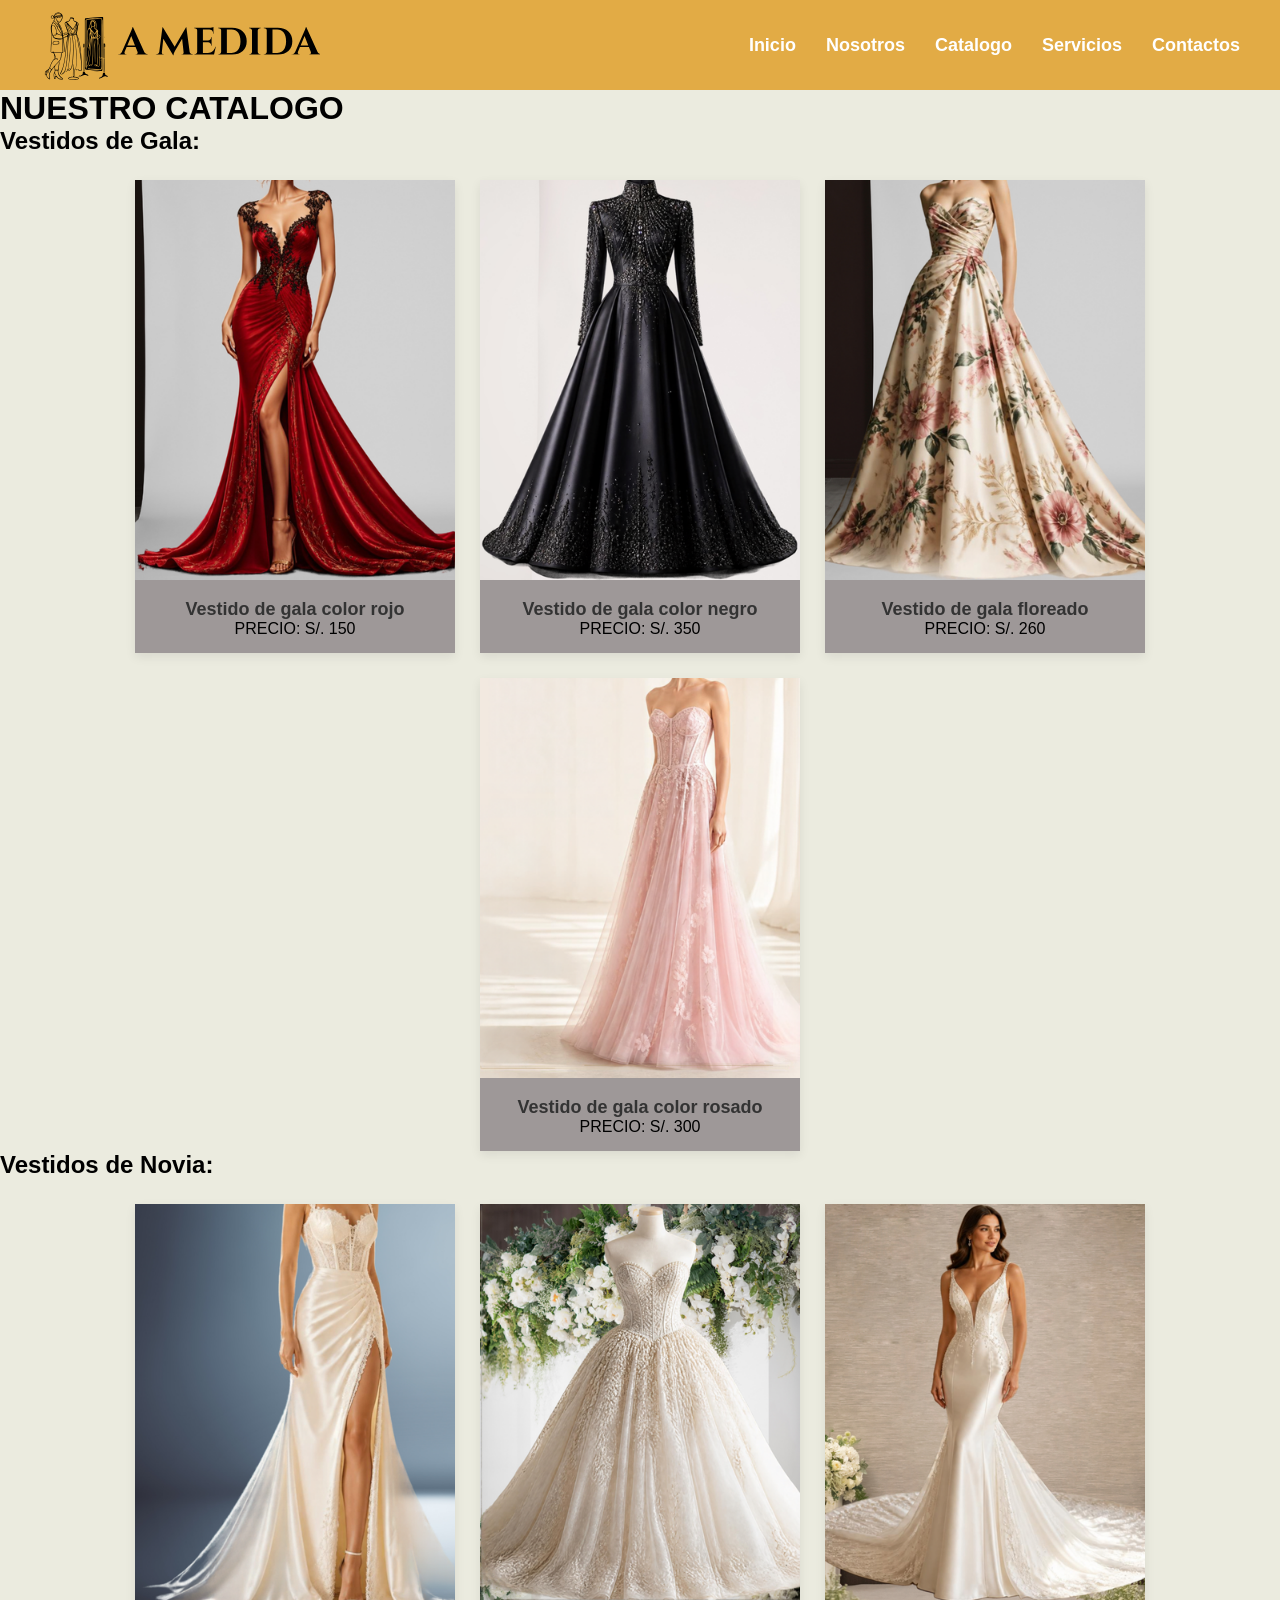
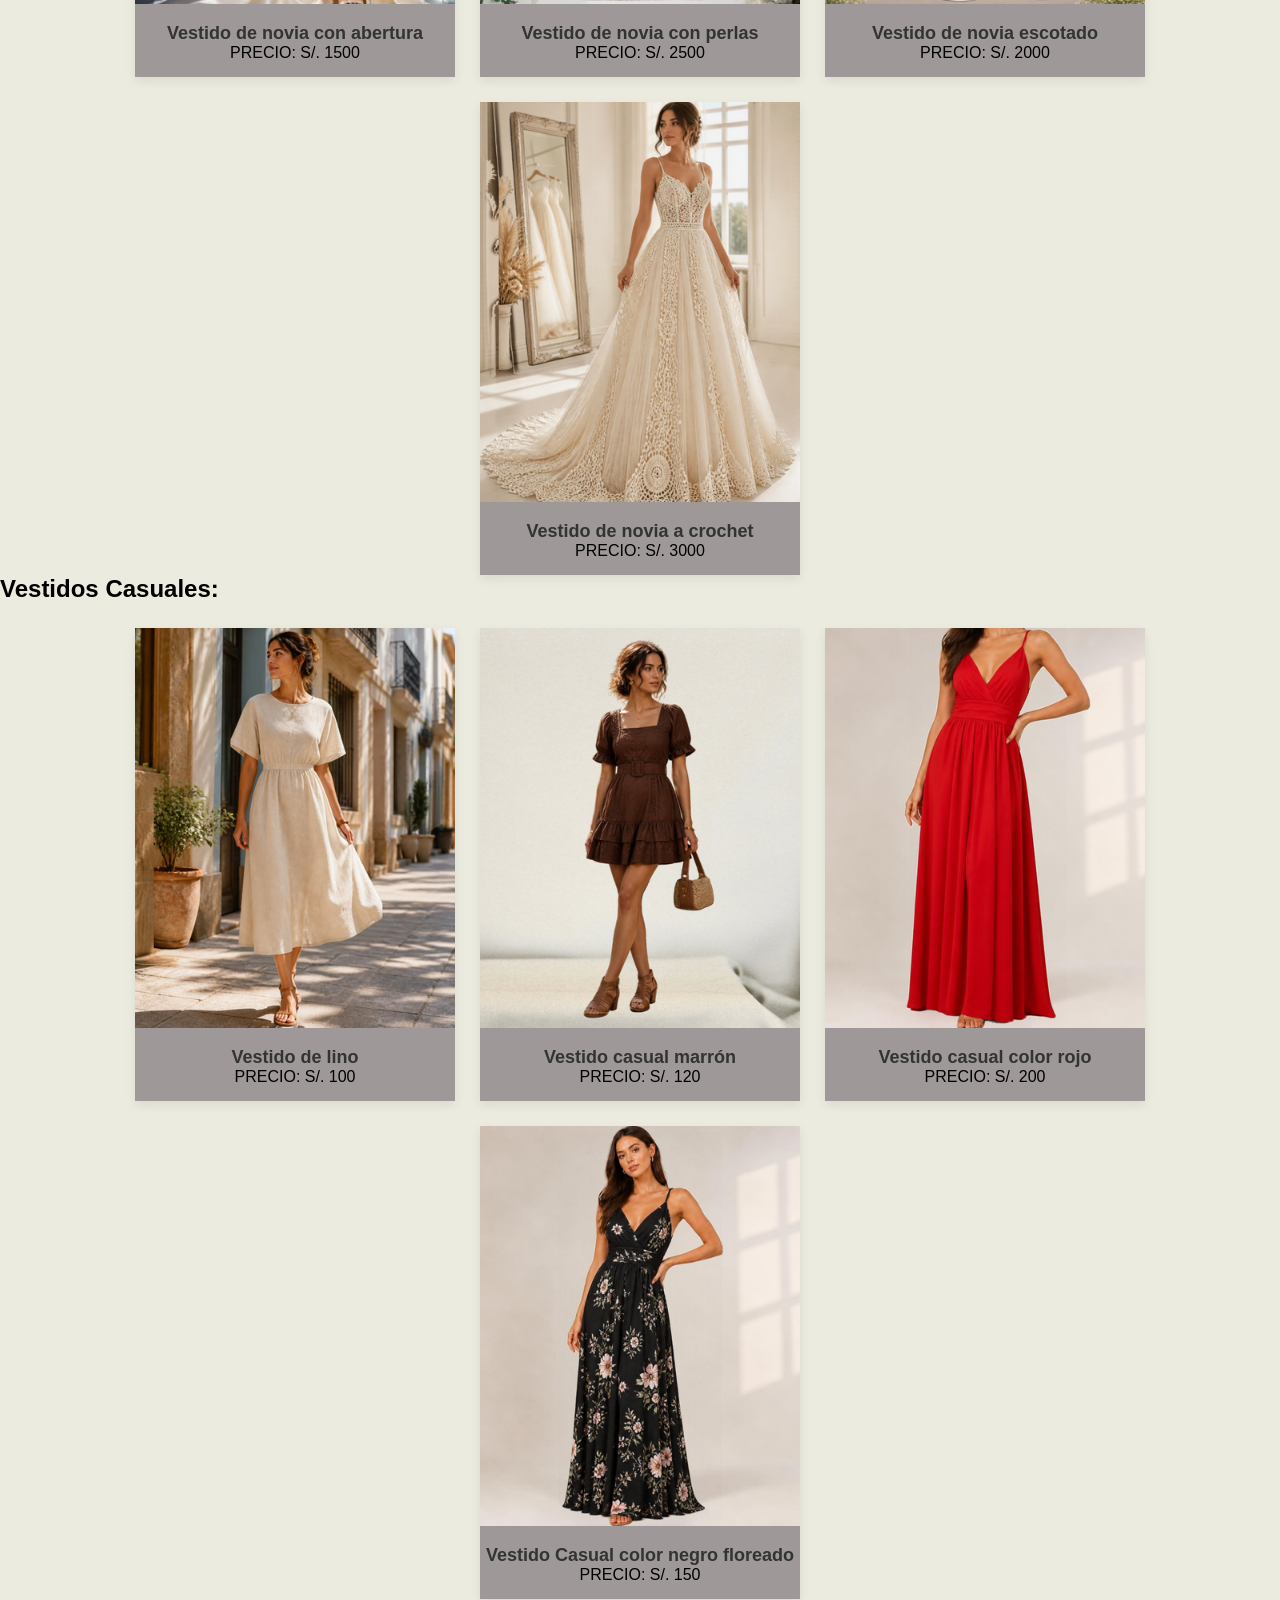
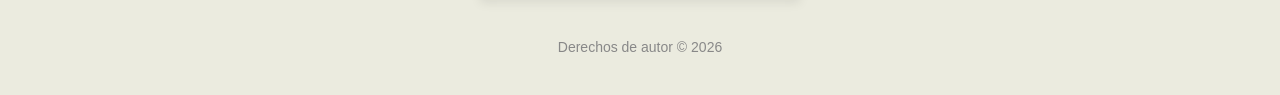
==== catalogo.html @ 519f0231 "Actualización del catálogo y estilos" ====
<!DOCTYPE html>
<html lang="es">
<head>
    <meta charset="UTF-8">
    <meta name="viewport" content="width=device-width, initial-scale=1.0">
    <link rel="stylesheet" href="css/escritorio.css">
    <title>A_MEDIDA</title>
</head>
<body>
  <header>
    <nav>
      <img src="Logo.svg.svg" alt="Logo a medida" class="logo-web">
      <div class="enlaces-menu">
       <a href="index.html">Inicio</a>
       <a href="nosotros.html">Nosotros</a>
       <a href="catalogo.html">Catalogo</a>
       <a href="servicios.html">Servicios</a>
       <a href="contactos.html">Contactos</a>
      </div>
    </nav>
  </header>
 <main class="contenedor-catalogo">
    <h1>NUESTRO CATALOGO</h1>
    <h2>Vestidos de Gala:</h2>
    <div class="galeria-grid">
      <article class="tarjeta-prenda">
        <img src="img/Vestido_rojo_negro.webp.webp" alt="Vestido de gala rojo">
        <h4>Vestido de gala color rojo</h4>
        <p>PRECIO: S/. 150</p>
      </article>
      <article class="tarjeta-prenda">
        <img src="img/vestido-negro-brillos.webp.webp" alt="Vestido de gala negro">
        <h4>Vestido de gala color negro</h4>
        <p>PRECIO: S/. 350</p>
      </article>
      <article class="tarjeta-prenda">
        <img src="img/Vestido-floreado.webp.webp" alt="Vestido de gala floreado">
        <h4>Vestido de gala floreado</h4>
        <p>PRECIO: S/. 260</p>
      </article>
      <article class="tarjeta-prenda">
        <img src="img/Vestido-de-gala-rosa.webp.webp" alt="Vestido de gala rosado">
        <h4>Vestido de gala color rosado</h4>
        <p>PRECIO: S/. 300</p>
      </article>
    </div>
    <h2>Vestidos de Novia:</h2>
    <div class="galeria-grid">
     <article class="tarjeta-prenda">
      <img src="img/Vestido-de-novia-abertura.webp" alt="Vestido de novia con abertura">
      <h4>Vestido de novia con abertura </h4>
      <p>PRECIO: S/. 1500</p>
     </article>
     <article class="tarjeta-prenda">
      <img src="img/Vestido-de-novia-perlas.webp" alt="Vestido de novia con perlas">
      <h4>Vestido de novia con perlas</h4>
      <p>PRECIO: S/. 2500</p>
     </article>
     <article class="tarjeta-prenda">
      <img src="img/Vestido-de-novia-escotado.webp" alt="Vestido de novia escotado">
       <h4>Vestido de novia escotado</h4>
       <p>PRECIO: S/. 2000</p>
     </article>
     <article class="tarjeta-prenda">
      <img src="img/Vestido-de-novia-a-crochet.webp" alt="Vestido de novia a crochet">
      <h4>Vestido de novia a crochet</h4>
      <p>PRECIO: S/. 3000</p>
     </article>
    </div>
    <h2>Vestidos Casuales:</h2>
    <div class="galeria-grid">
     <article class="tarjeta-prenda">
       <img src="img/Vestido-de-lino.webp" alt="Vestido de lino">
       <h4>Vestido de lino</h4>
       <p>PRECIO: S/. 100</p>
     </article>
     <article class="tarjeta-prenda">
      <img src="img/Vestido-casual-marrón.webp" alt="Vestido-casual-marrón">
      <h4>Vestido casual marrón</h4>
      <p>PRECIO: S/. 120</p>
     </article>
     <article class="tarjeta-prenda">
      <img src="img/Vestido-casual-rojo.webp" alt="Vestido casual rojo">
       <h4>Vestido casual color rojo</h4>
       <p>PRECIO: S/. 200</p>
     </article>
     <article class="tarjeta-prenda">
      <img src="img/Vestido-casual-negro.webp" alt="Vestido Negro">
      <h4>Vestido Casual color negro floreado</h4>
      <p>PRECIO: S/. 150</p>
     </article>
    </div>
    <footer>Derechos de autor © 2026</footer>
 </main>
</body>
</html>
---- css/escritorio.css ----
* {
    margin: 0;
    padding: 0;
    box-sizing: border-box;
}

body {
    background-color: #e7e7d8cb;
    font-family: 'Segoe UI', sans-serif;
}

/* --- MENÚ SUPERIOR DORADO --- */
nav {
    display: flex;
    justify-content: space-between;
    align-items: center;
    background-color: #e2ab45;
    width: 100%;
    height: 90px;
    padding: 0 40px;
}

.logo-web {
    height: 70px;
    width: auto;
}

.enlaces-menu {
    display: flex;
    gap: 30px;
}

.enlaces-menu a {
    color: white;
    text-decoration: none;
    font-family: 'Trebuchet MS', sans-serif;
    font-weight: bold;
    font-size: 18px; /* Bajado a un tamaño ideal para que no tape el logo */
    transition: color 0.3s;
}

.enlaces-menu a:hover {
    color: #1a1a1a; /* Cambia a negro cuando pasas el mouse por encima */
}

/* --- CUERPO Y BIENVENIDA --- */
.contenedor-principal {
    max-width: 1200px;
    margin: 0 auto;
    padding: 40px 20px;
    font-family: 'Segoe UI';
}

.bienvenida h2 {
    color: #1a1a1a;
    font-size: 32px;
    font-weight: bold;
    margin-bottom: 15px;
    font-family: 'Segoe UI';
}

.bienvenida p {
    color: #555555;
    line-height: 1.7;
    margin-bottom: 40px;
    font-family:Cambria;
    font-size: 24px;
}

/* --- SECCIÓN DE PRODUCTOS --- */
.seccion-ropa h3 {
    color: #1a1a1a;
    font-size: 24px;
    margin-bottom: 25px;
    font-weight: bold;
    border-bottom: 2px solid rgb(201,89,83);
    padding-bottom: 8px;
    display: inline-block;
}

.galeria-grid {
    display: flex;
    flex-direction:row;/* Forzamos a que se queden en una sola fila */
    flex-wrap:wrap;
    justify-content: center;
    gap: 25px;
    width: 100%;
    padding: 0 15px;
    box-sizing: border-box;
    margin-top:25px;
    
}

.tarjeta-prenda {
   
    background-color: rgb(158, 152, 152);
    overflow: hidden;
    box-shadow: 0 4px 10px rgba(0,0,0,0.08);
    text-align: center;
    padding-bottom: 15px;
    transition: transform 0.3s ease;
    box-sizing: border-box;
}

.tarjeta-prenda img {
    width: 100%;
    height: 400px;
    object-fit:cover;
    object-position:center ;
}

.tarjeta-prenda h4 {
    color: #333333;
    margin-top: 15px;
    font-size: 18px;
    font-weight: bold;
}

/*NOSOTROS*/
.Historia {  
    max-width: 800px;       /* Evita que el texto se estire infinitamente a los lados */
    margin: 50px auto;      /* Centra todo el bloque en la pantalla y le da espacio arriba y abajo */
    padding: 0 20px;        /* Colchón extra a los lados */
}

.Historia h2 {
    font-size: 32px;
    color: #333;
    margin-bottom: 20px;
    position: relative;
}

.Historia h2::after {
    content: '';
    display: block;
    width: 400px;
    height: 3px;
    background-color: #e2ab45; /* El dorado de tu menú */
    margin: 10px auto 0 auto;
}

.Historia p {
    font-size: 18px;
    line-height: 1.8;       /* Le da aire entre líneas para que no se vea amontonado */
    color: #555;
}

.Moda-Circular {
    background-color:#e2e0da ; /* Un fondo blanco limpio para que contraste */
    padding: 30px;
    margin: 60px auto;
    text-align: center;
    max-width: 800px;
    border-radius: 8px;
    border-left: 5px solid #e2ab45; /* Una línea dorada al costado que combine con tu menú */
    margin-top: 40px;
    box-shadow: 0 4px 12px  ;
}

.Moda-Circular h3 {
    font-size: 24px;
    color: #080808;
    margin-bottom: 50px;
}

.Moda-Circular p {
    font-size: 16px;
    line-height: 1.7;
    color: #2C2523;
}

.equipo {
    text-align: center;
    padding: 40px 20px;
}

.equipo h3 {
    font-size: 24px;
    margin-bottom: 30px;
}

.contenedor-equipo {
    display: flex;
    justify-content: center;
    gap: 40px; /* Espacio entre las tarjetas */
    flex-wrap: wrap; /* Por si agregas más personas, se acomoden abajo automáticamente */
}

.tarjeta-equipo {
    background-color: #fffbfb; /* Fondo blanco para resaltar sobre tu fondo beige */
    padding: 20px;
    border-radius: 8px;
    box-shadow: 0 4px 8px rgba(0, 0, 0, 0.05); /* Sombra suave */
    max-width: 250px;
}

.tarjeta-equipo img {
    width: 100%;
    height: 250px;
    object-fit: cover; /* Hace que la imagen se adapte sin deformarse */
    border-radius: 6px;
    margin-bottom: 15px;
}

.tarjeta-equipo h4 {
    margin: 5px 0;
    color: #0f0f0f;
}

.tarjeta-equipo p {
    color: #000000;
    font-size: 14px;
}

/*SERVICIOS*/

.nuestro-proceso {
    text-align: center;
    padding: 60px 40px;
    font-size: 30px;
    color: #111111;
}

.subtitulo-proceso {
    color: #666;
    margin-bottom: 40px;
    font-size: 16px;
}

.contenedor-pasos {
    display: flex;
    justify-content: center;
    gap: 30px;
    flex-wrap: wrap;
}

.paso-tarjeta {
    text-align: center;
    background-color: #ffffff; /* Resalta sobre tu fondo beige */
    padding: 30px;
    border-radius: 8px;
    box-shadow: 0 4px 8px rgba(0, 0, 0, 0.05);
    max-width: 300px;
    position: relative;
    border-bottom: 4px solid #e2ab45; /* Línea dorada decorativa abajo */
}

.paso-numero {
    font-size: 50px;
    font-weight: bold;
    color: #e2ab45; /* Tu dorado característico */
    margin-bottom: 20px;
}

.paso-tarjeta h3 {
    font-size: 20px;
    color: #333;
    margin-bottom: 15px;
}

.paso-tarjeta p {
    font-size: 14px;
    line-height: 1.6;
    color: #666;
}

.seccion-formulario {
    max-width: 600px;
    margin: 60px auto;
    padding: 40px;
    background-color: #e2e0da; /* Fondo blanco para contrastar con tu beige */
    border-radius: 8px;
    box-shadow: 0 4px 20px rgba(0, 0, 0, 0.05);
    text-align: center;
}

.seccion-formulario h2 {
    color: #333;
    margin-bottom: 10px;
}

.seccion-formulario p {
    color: #666;
    font-size: 14px;
    margin-bottom: 25px;
}

.grupo-campo {
    text-align: left;
    margin-bottom: 20px;
}

.grupo-campo label {
    display: block;
    font-size: 14px;
    font-weight: bold;
    color: #444;
    margin-bottom: 8px;
}

.grupo-campo input, 
.grupo-campo select, 
.grupo-campo textarea {
    width: 100%;
    padding: 12px;
    border: 1px solid #ccc;
    border-radius: 4px;
    font-size: 15px;
    background-color: #fafafa;
    box-sizing: border-box; /* Evita que se deforme el ancho */
}

.grupo-campo input:focus, 
.grupo-campo select:focus, 
.grupo-campo textarea:focus {
    border-color: #e2ab45; /* Tu dorado en el enfoque */
    outline: none;
    background-color: #fff;
}

.boton-enviar {
    background-color: #e2ab45; /* Dorado de tu menú */
    color: #ffffff;
    border: none;
    padding: 14px 30px;
    font-size: 16px;
    font-weight: bold;
    border-radius: 4px;
    cursor: pointer;
    transition: background 0.3s ease;
    width: 100%;
}

.boton-enviar:hover {
    background-color: #c99333; /* Un dorado un poco más oscuro al pasar el mouse */
}

/*CONTACTOS*/

.contenedor-contacto-global {
    max-width: 750px;         /* Limita el ancho para que el texto no se estire demasiado */
    margin: 60px auto;        /* El "auto" centra automáticamente todo el bloque en la pantalla */
    padding: 40px 50px;  
    background-color: #ffffff;
    border-radius: 12px;
    box-shadow: 0 8px 24px rgba(0, 0, 0, 0.04);
}

.info-contacto h2{
    font-size: 32px;
    margin-bottom: 10px;
    color: #111111;
}

.item-contacto p {
    display: flex;
    align-items: center; 
    gap: 20px;           
    font-size: 16px;
    margin-bottom: 30px;
    line-height: 1.6;
    color: #444444;
}

.item-contacto strong{
    min-width: 150px;         /* Fuerza a que todos los títulos de contacto tengan el mismo ancho */
    display: inline-block; 
}


.enlace-contacto {
    text-decoration: none; /* Le quita la línea subrayada de abajo */
    color: inherit;        /* Hace que el texto herede los colores oscuros que ya le habías puesto */
    display: flex;         /* Mantiene el alineado perfecto en línea con el logo */
    align-items: center;
    gap: 20px;
}

footer {
    text-align: center;
    color: #888;
    font-size: 14px;
    padding: 40px 0;
}
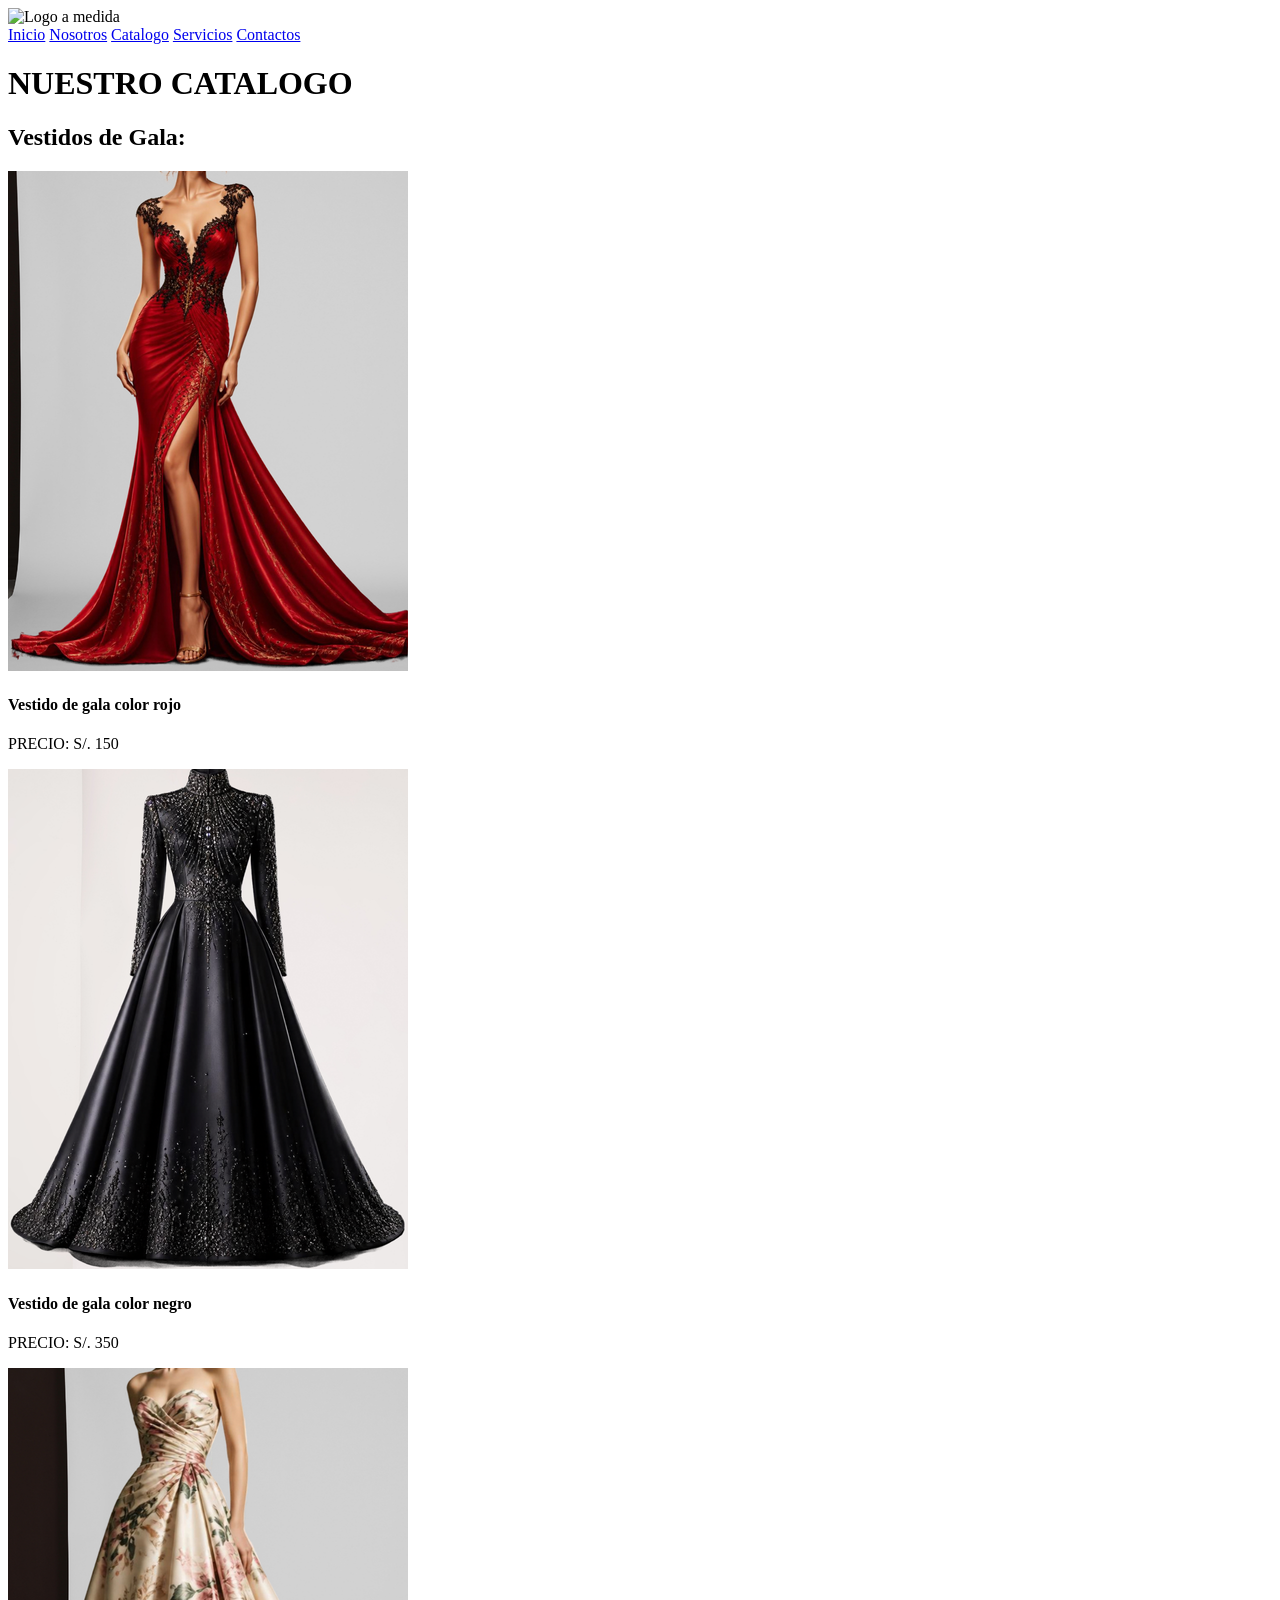
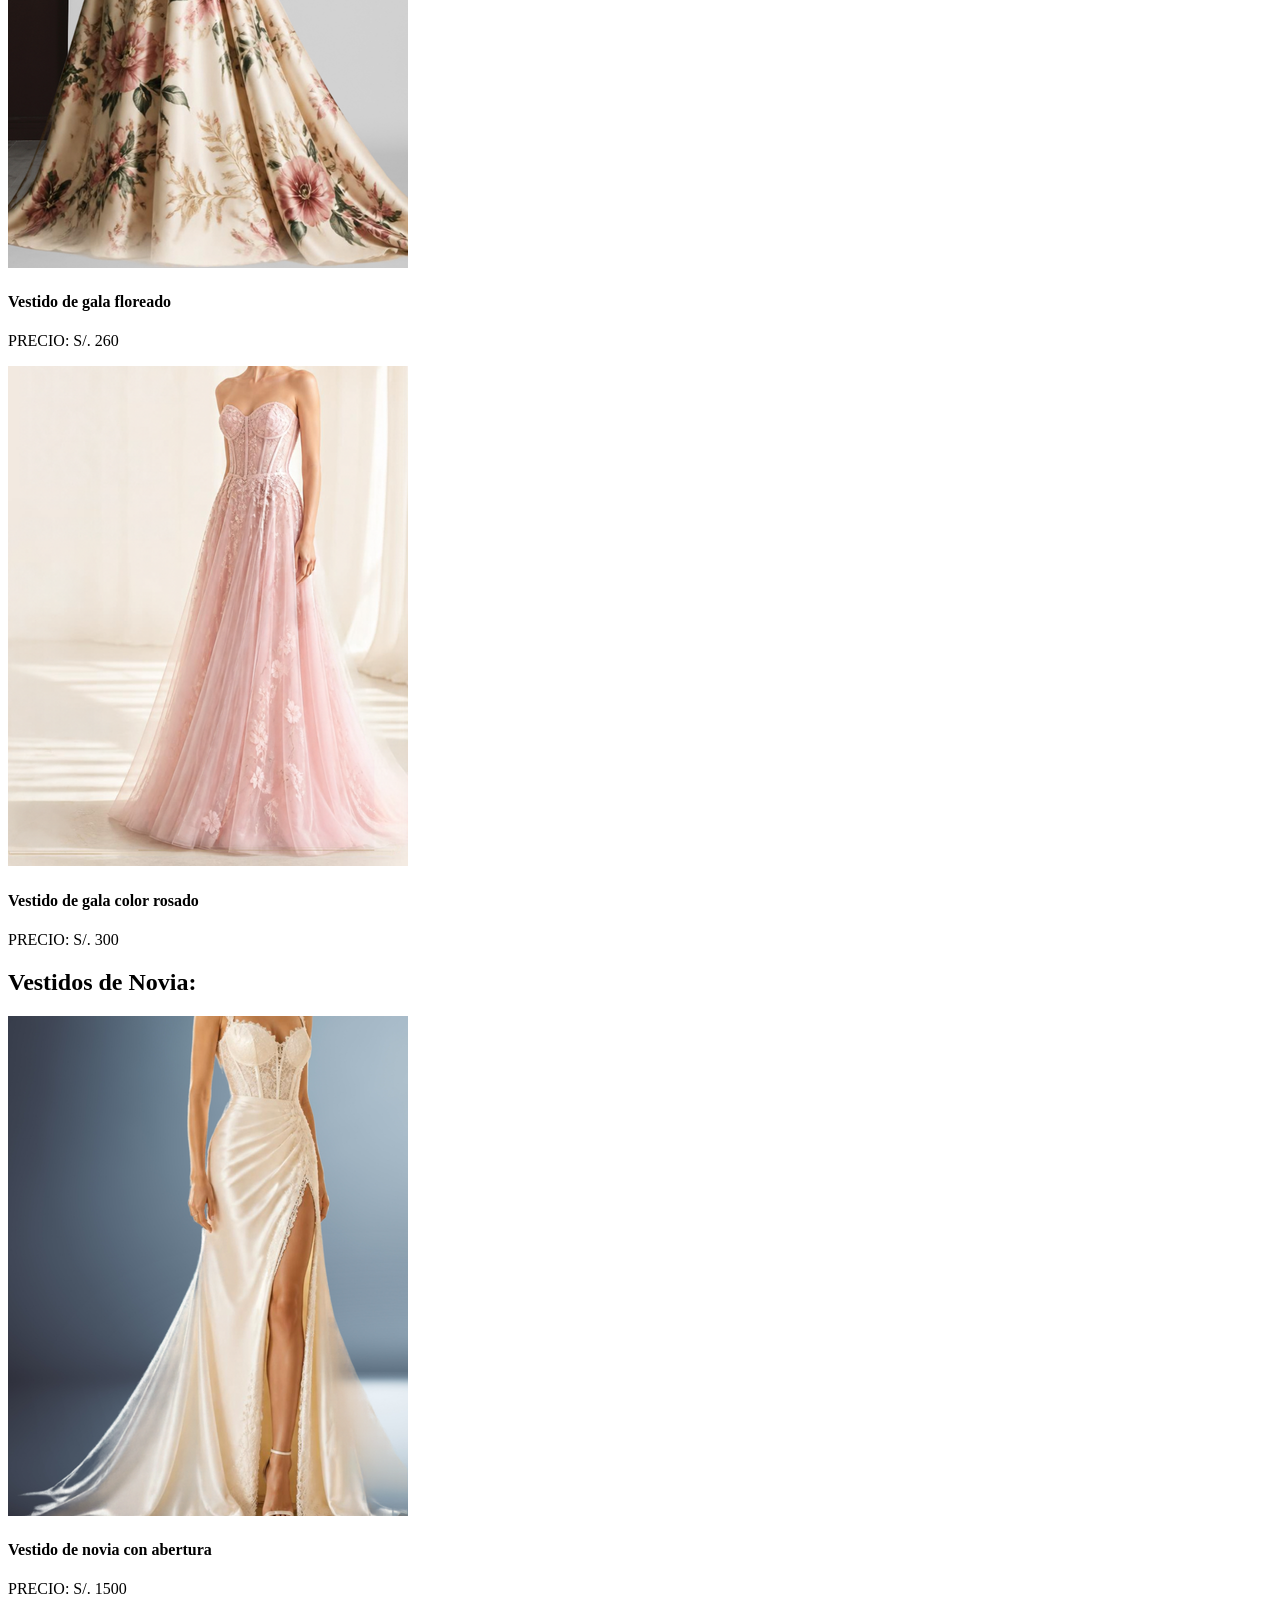
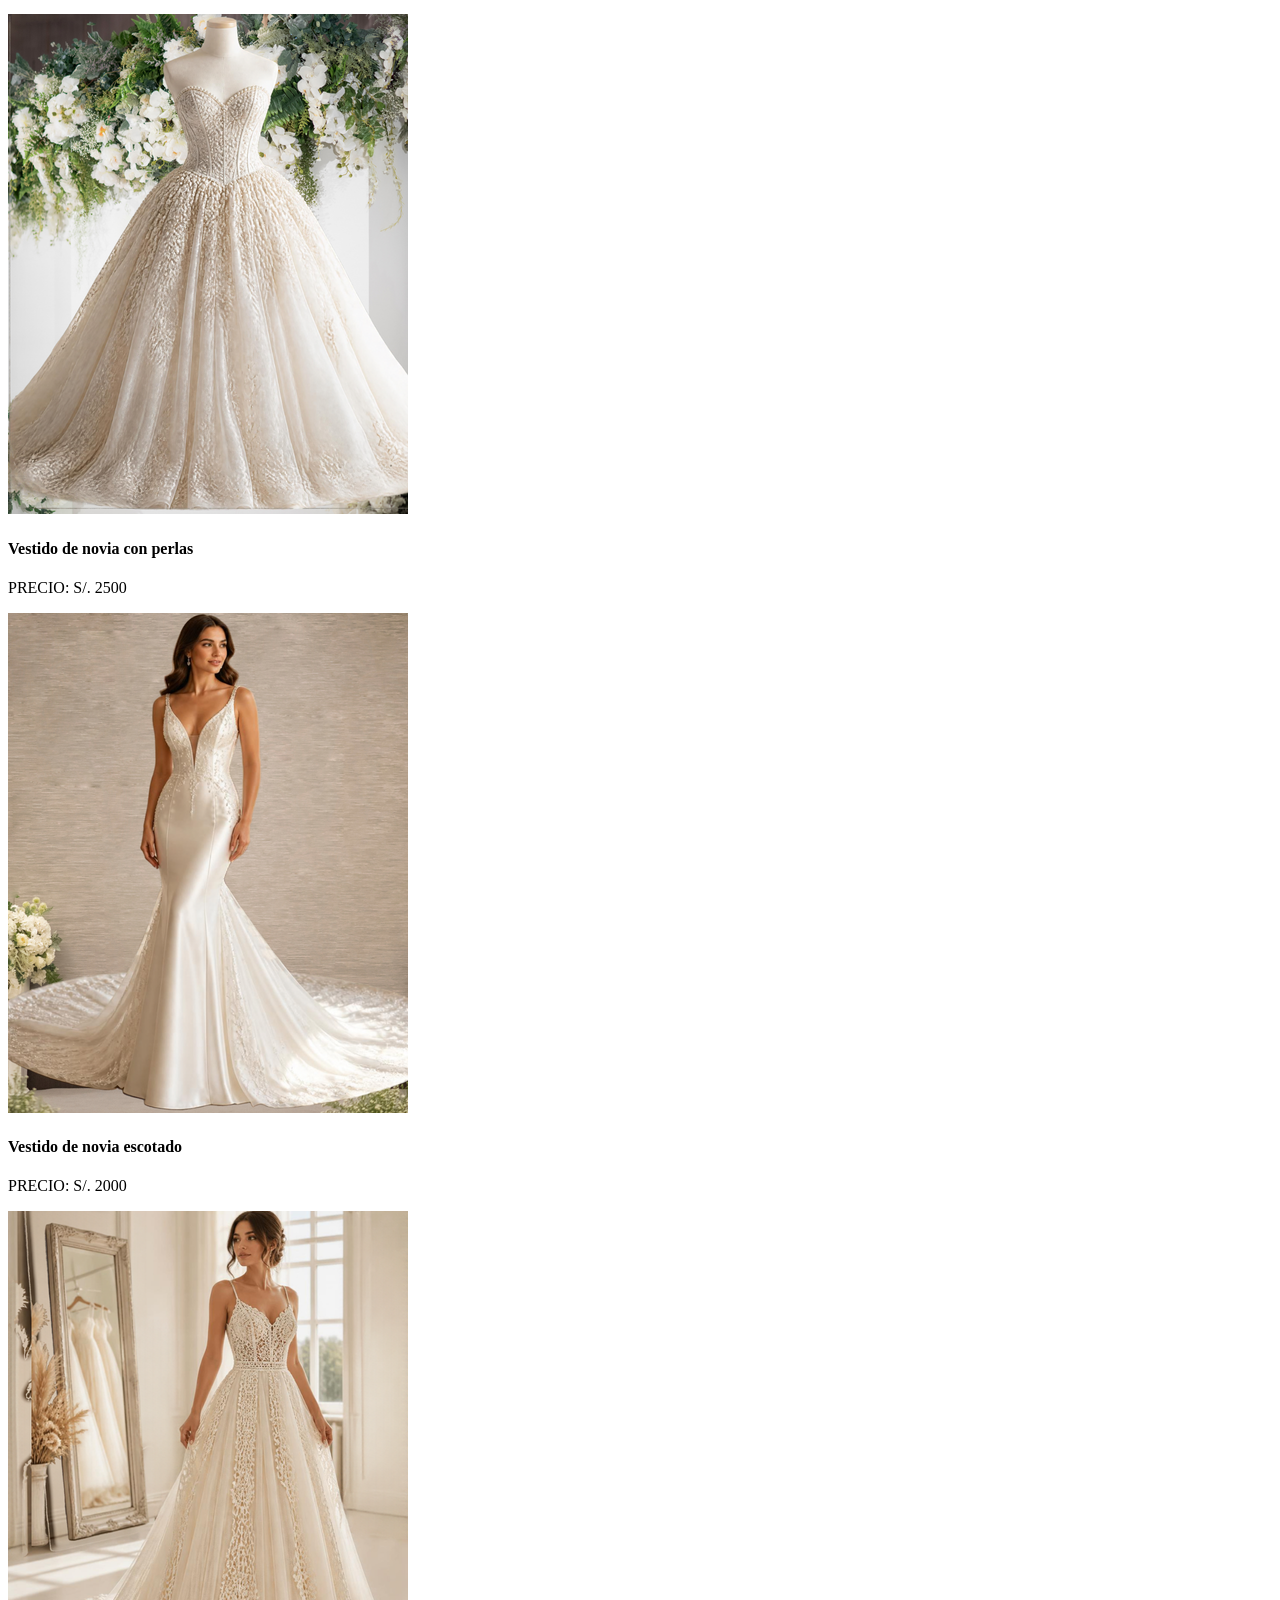
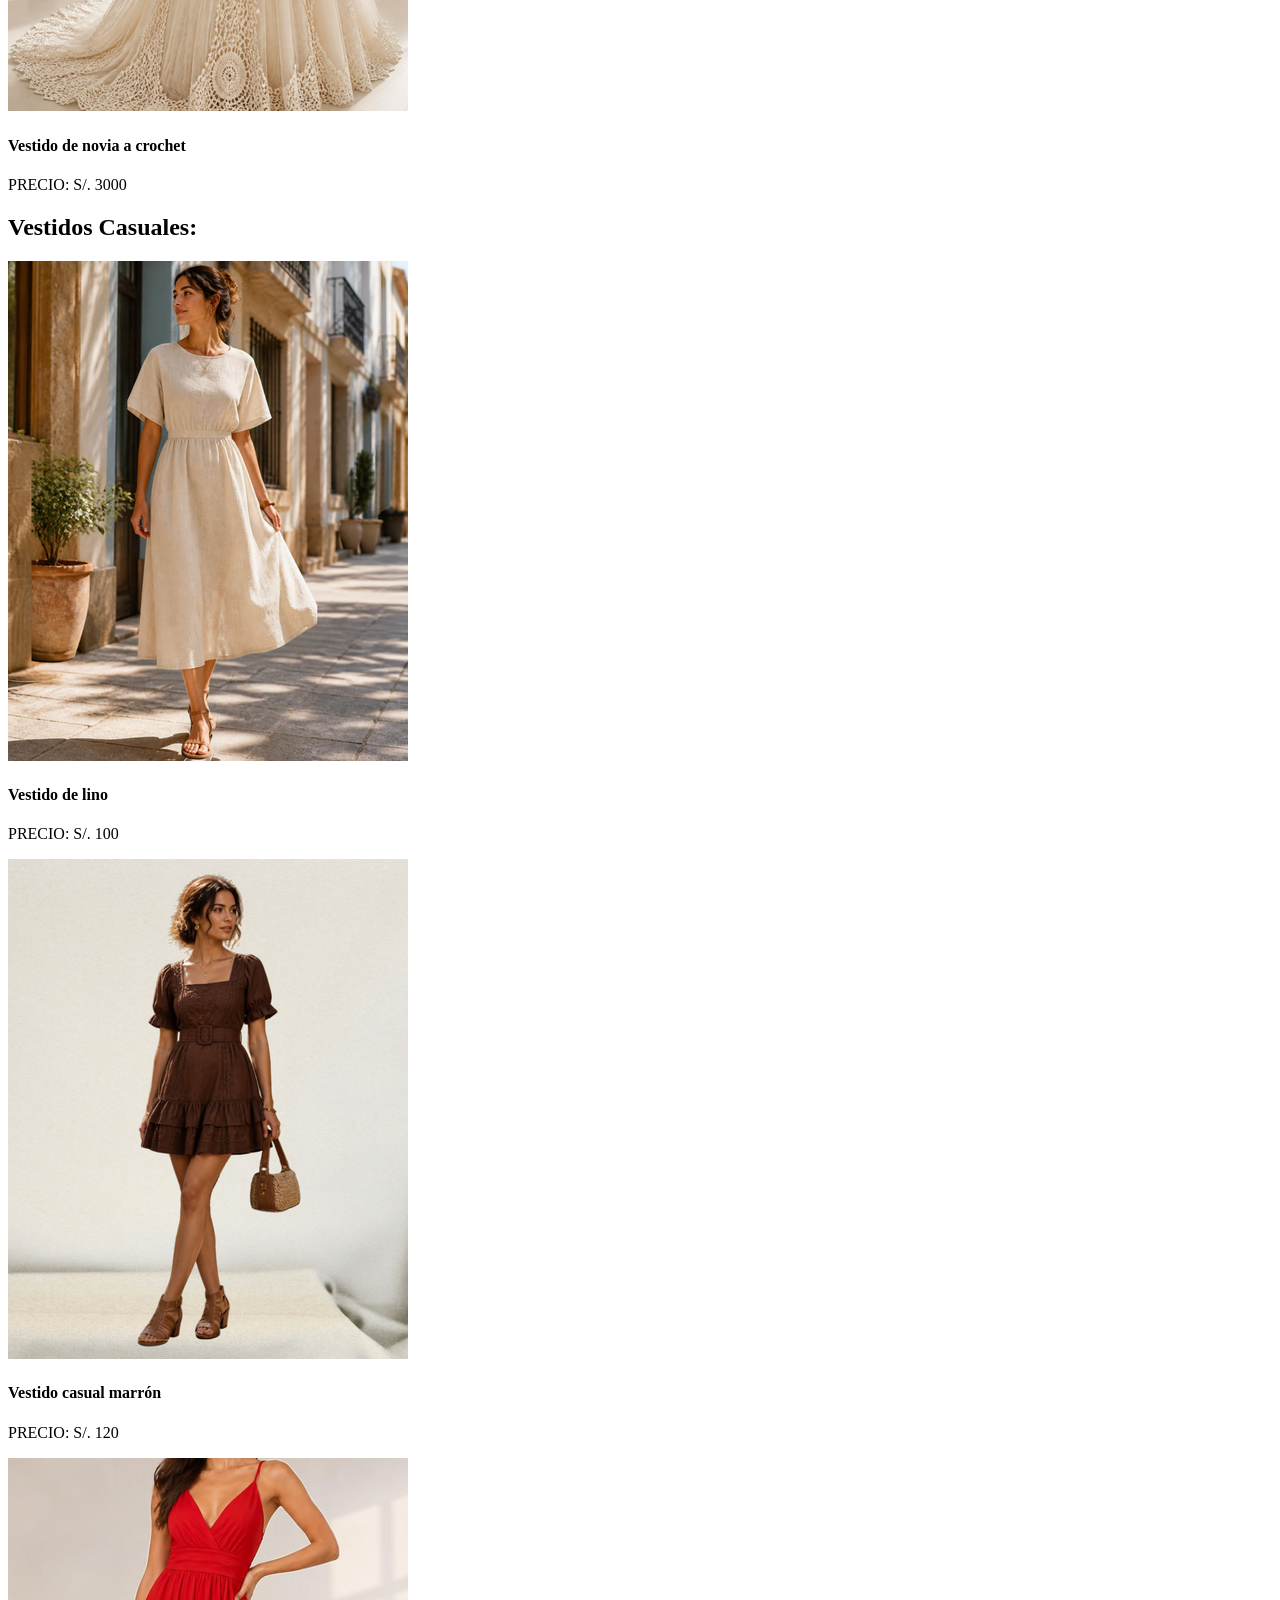
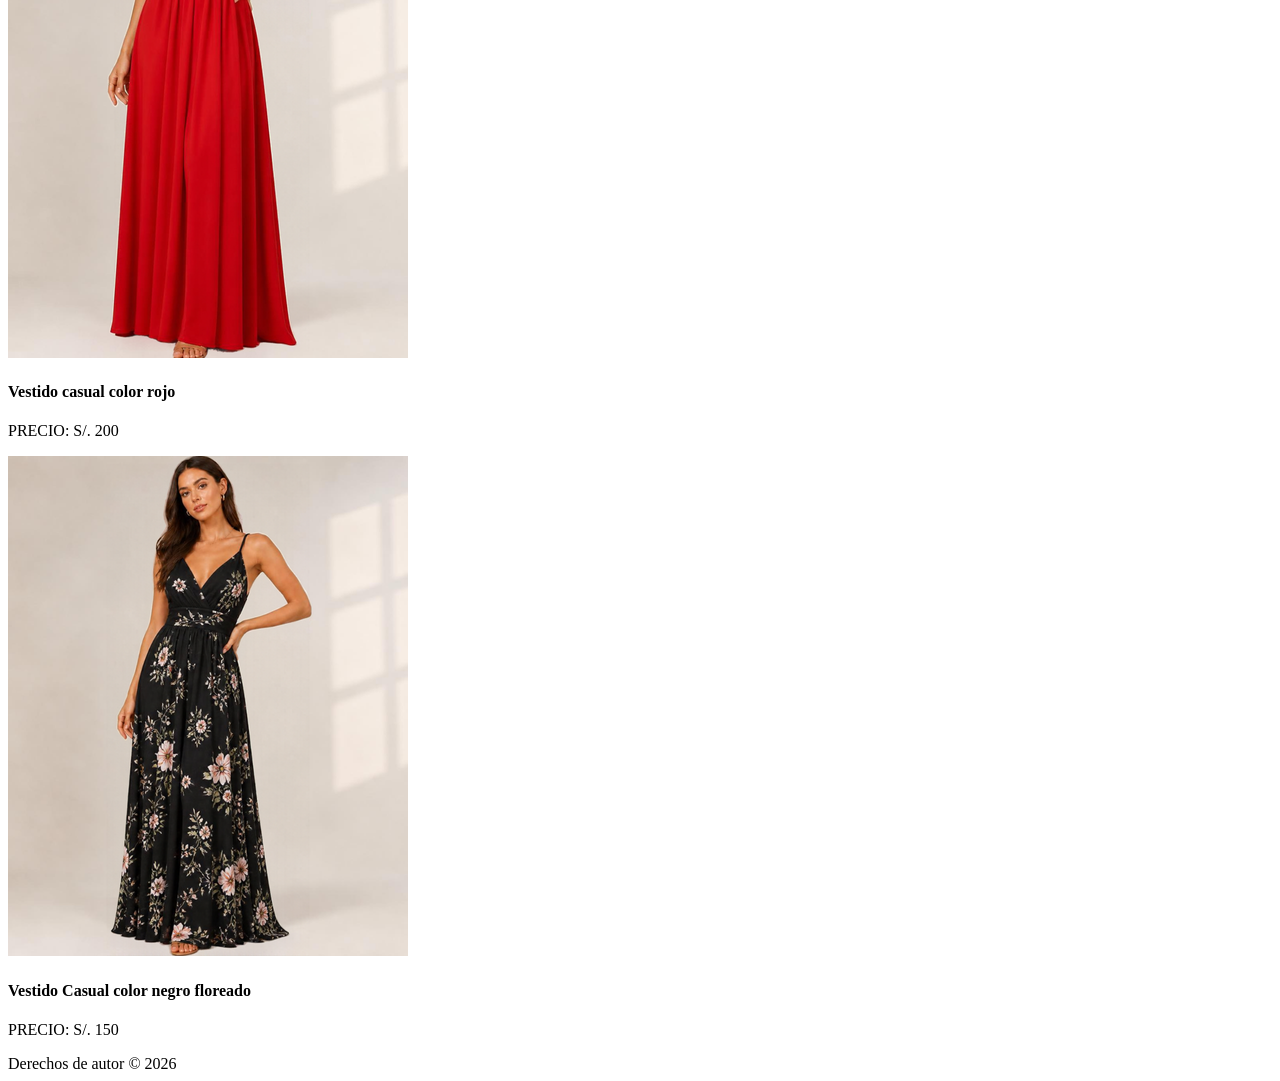
==== commit 1b10a93e: "mi pagina terminada con catalogo" ====
--- a/catalogo.html
+++ b/catalogo.html
@@ -7,42 +7,42 @@
     <title>A_MEDIDA</title>
 </head>
 <body>
-  <header>
+ <header>
     <nav>
       <img src="Logo.svg.svg" alt="Logo a medida" class="logo-web">
-      <div class="enlaces-menu">
-       <a href="index.html">Inicio</a>
-       <a href="nosotros.html">Nosotros</a>
-       <a href="catalogo.html">Catalogo</a>
-       <a href="servicios.html">Servicios</a>
-       <a href="contactos.html">Contactos</a>
-      </div>
+       <div class="enlaces-menu">
+         <a href="index.html">Inicio</a>
+         <a href="nosotros.html">Nosotros</a>
+         <a href="catalogo.html">Catalogo</a>
+         <a href="servicios.html">Servicios</a>
+         <a href="contactos.html">Contactos</a>
+       </div>
     </nav>
-  </header>
- <main class="contenedor-catalogo">
-    <h1>NUESTRO CATALOGO</h1>
-    <h2>Vestidos de Gala:</h2>
+ </header>
+  <main class="contenedor-catalogo">
+   <h1>NUESTRO CATALOGO</h1>
+   <h2>Vestidos de Gala:</h2>
     <div class="galeria-grid">
-      <article class="tarjeta-prenda">
-        <img src="img/Vestido_rojo_negro.webp.webp" alt="Vestido de gala rojo">
-        <h4>Vestido de gala color rojo</h4>
-        <p>PRECIO: S/. 150</p>
-      </article>
-      <article class="tarjeta-prenda">
-        <img src="img/vestido-negro-brillos.webp.webp" alt="Vestido de gala negro">
-        <h4>Vestido de gala color negro</h4>
-        <p>PRECIO: S/. 350</p>
-      </article>
-      <article class="tarjeta-prenda">
-        <img src="img/Vestido-floreado.webp.webp" alt="Vestido de gala floreado">
-        <h4>Vestido de gala floreado</h4>
-        <p>PRECIO: S/. 260</p>
-      </article>
-      <article class="tarjeta-prenda">
-        <img src="img/Vestido-de-gala-rosa.webp.webp" alt="Vestido de gala rosado">
-        <h4>Vestido de gala color rosado</h4>
-        <p>PRECIO: S/. 300</p>
-      </article>
+     <article class="tarjeta-prenda">
+      <img src="img/Vestido_rojo_negro.webp.webp" alt="Vestido de gala rojo">
+      <h4>Vestido de gala color rojo</h4>
+      <p>PRECIO: S/. 150</p>
+     </article>
+     <article class="tarjeta-prenda">
+      <img src="img/vestido-negro-brillos.webp.webp" alt="Vestido de gala negro">
+      <h4>Vestido de  gala color negro </h4>
+      <p>PRECIO: S/. 350</p>
+     </article>
+     <article class="tarjeta-prenda">
+       <img src="img/Vestido-floreado.webp.webp" alt="Vestido de gala floreado">
+       <h4>Vestido de gala floreado</h4>
+       <p>PRECIO: S/. 260</p>
+     </article>
+     <article class="tarjeta-prenda">
+      <img src="img/Vestido-de-gala-rosa.webp.webp" alt="Vestido de gala rosa">
+      <h4>Vestido de gala color rosado</h4>
+      <p>PRECIO: S/. 300</p>
+     </article>
     </div>
     <h2>Vestidos de Novia:</h2>
     <div class="galeria-grid">
@@ -90,7 +90,7 @@
       <p>PRECIO: S/. 150</p>
      </article>
     </div>
-    <footer>Derechos de autor © 2026</footer>
- </main>
+    <footer>Derechos de autor © 2026</footer> 
+  </main>
 </body>
 </html>
